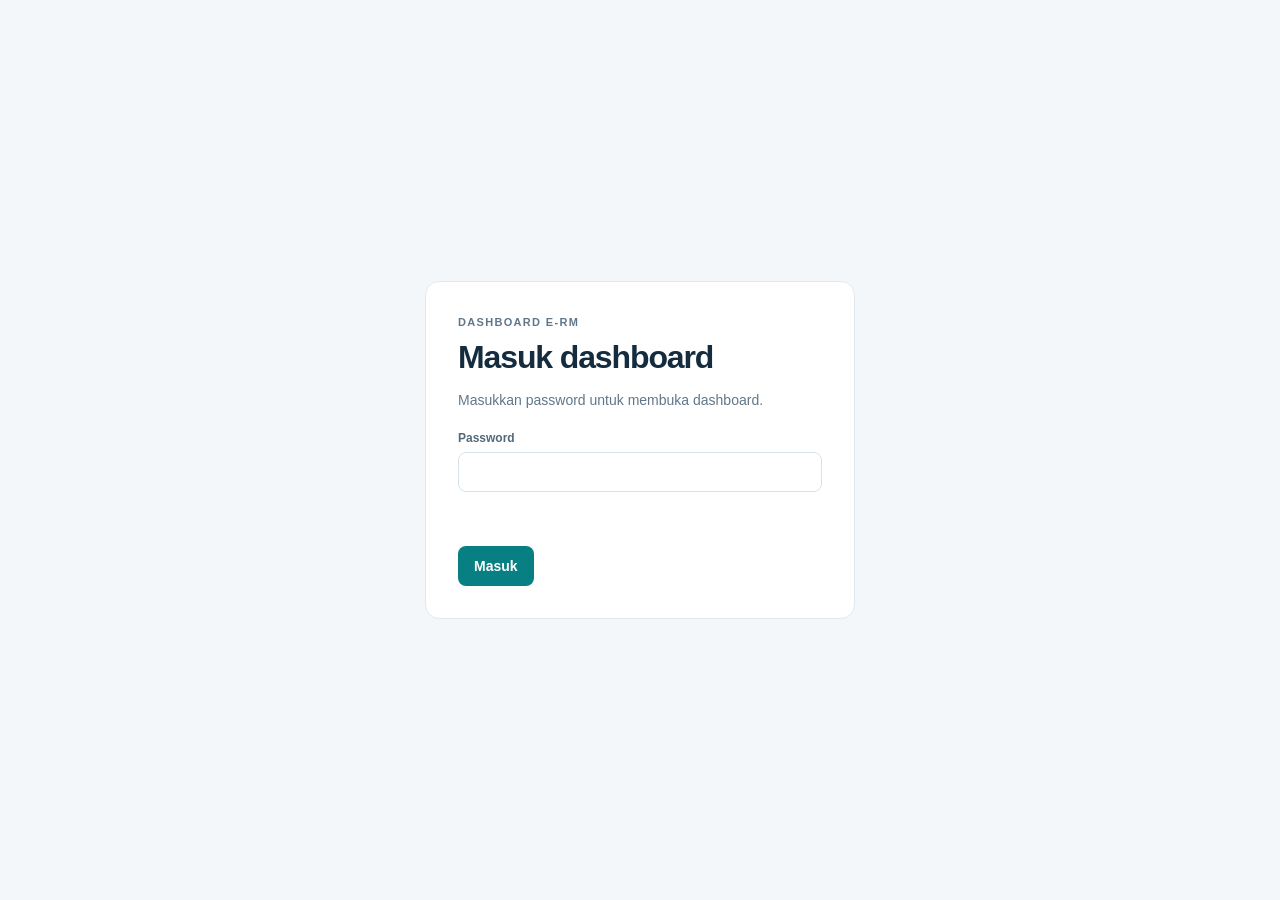
==== dashboard.html @ 3c7657c2 "Show dashboard login progress and support password changes" ====
<!doctype html>
<html lang="id">
<head>
  <meta charset="utf-8">
  <meta name="viewport" content="width=device-width, initial-scale=1">
  <title>Dashboard Resume Medis</title>
  <link rel="stylesheet" href="dashboard.css?v=20261118-rank2">
</head>
<body>
  <section id="login-screen" class="login-screen" aria-labelledby="login-title">
    <form id="login-form" class="login-card">
      <p class="eyebrow">DASHBOARD E-RM</p><h1 id="login-title">Masuk dashboard</h1>
      <p>Masukkan password untuk membuka dashboard.</p>
      <div class="settings-fields"><label id="login-email-label" hidden>Email akun pengelola<input id="login-email" name="username" type="email" autocomplete="username"></label><label>Password<input id="login-password" name="password" type="password" autocomplete="current-password" required></label></div>
      <p id="login-error" class="error" role="alert"></p><button class="button primary" type="submit">Masuk</button>

    </form>
  </section>
  <div class="shell" id="dashboard-shell" hidden>
    <header class="topbar">
      <div class="header-title"><button id="sidebar-toggle" class="sidebar-toggle" type="button" aria-label="Perluas navigasi" aria-expanded="false" aria-controls="sidebar">☰</button><span>Perkembangan Resume Medis</span></div>
      <div class="top-actions"><button id="logout" class="button secondary" type="button">Keluar</button><button class="button secondary" id="open-settings" type="button">Pengaturan</button></div>
    </header>
    <div class="app-layout">
      <aside id="sidebar" class="sidebar collapsed" aria-label="Navigasi dashboard">
        <nav class="sidebar-nav" aria-label="Halaman dashboard">
          <button id="nav-doctors" class="nav-item active" type="button" aria-current="page" title="Kinerja per DPJP"><span class="nav-icon" aria-hidden="true">🩺</span><span class="nav-label">Kinerja per DPJP</span></button>
          <button id="nav-patients" class="nav-item" type="button" title="Rincian Pasien"><span class="nav-icon" aria-hidden="true">🚑</span><span class="nav-label">Rincian Pasien</span></button>
        </nav>
      </aside>
      <main id="dashboard-main">
        <div class="dashboard-controls controls">
          <label>Bulan pulang <input id="month" type="month"></label>
          <label id="source-label" hidden>Sumber data <select id="source"><option value="shared">Data bersama</option><option value="local">Perangkat ini (pengelola)</option></select></label>
          <button class="button secondary" id="refresh" type="button">Muat ulang</button><button class="button primary" id="publish" type="button">Kirim ke Supabase</button>
        </div>
        <div class="notice"><span class="notice-dot" aria-hidden="true"></span><span id="source-caption">Data tersimpan di perangkat ini.</span></div>
        <p id="published-link" class="message" hidden>Tautan bulan ini: <a id="published-url" target="_blank" rel="noopener noreferrer"></a></p><p id="message" class="message" role="status" aria-live="polite"></p>
        <section id="doctors-view" aria-labelledby="doctors-heading">
          <section class="panel doctors-panel">
            <div class="section-heading"><div><p class="eyebrow">KINERJA DOKTER</p><h1 id="doctors-heading">Penyelesaian per DPJP</h1><p>Diurutkan berdasarkan persentase resume yang belum selesai, lalu jumlah berkas yang perlu dilengkapi.</p></div><span class="count-pill" id="doctor-count">0 dokter</span></div>
            <div class="table-wrap"><table class="doctor-table"><thead><tr><th>Dokter DPJP</th><th>Resume medis</th><th>Berkas lengkap</th><th>Perlu dilengkapi</th></tr></thead><tbody id="doctors"></tbody></table></div>
            <p class="empty" id="doctors-empty" hidden>Belum ada data dokter untuk periode ini.</p>
          </section>
          <section class="metrics" aria-label="Ringkasan bulan">
            <article class="metric"><span class="metric-label">Total pasien</span><strong id="total">0</strong><span class="metric-note">Pasien dalam periode</span></article>
            <article class="metric"><span class="metric-label">Resume selesai</span><strong id="done">0 <small>/ 0</small></strong><span class="metric-note" id="done-percent">0% dari seluruh pasien</span></article>
            <article class="metric"><span class="metric-label">Berkas lengkap</span><strong id="complete">0 <small>/ 0</small></strong><span class="metric-note">Dari pasien dengan resume selesai</span></article>
            <article class="metric"><span class="metric-label">Perlu dilengkapi</span><strong id="incomplete">0</strong><span class="metric-note">Resume selesai, berkas belum lengkap</span></article>
          </section>
        </section>
        <section id="patients-view" class="panel patients-panel" aria-labelledby="patients-heading" hidden>
          <div class="section-heading"><div><p class="eyebrow">RINCIAN PASIEN</p><h1 id="patients-heading">Daftar pasien</h1><p>Pilih judul kolom untuk mengurutkan data.</p></div><div class="patient-controls"><label class="search-label"><span class="sr-only">Cari pasien atau DPJP</span><input id="search" type="search" placeholder="Cari nama, SEP, RM, atau DPJP"></label><button id="undated" class="button secondary" type="button">Tanggal belum tersedia <span id="undated-count">0</span></button></div></div>
          <div class="filter-bar" aria-label="Filter pasien">
            <details class="filter-menu" id="doctor-filter"><summary>Dokter DPJP <span id="doctor-filter-count">Semua</span></summary><div class="filter-popover"><div class="filter-list" id="doctor-filter-list"></div><button class="filter-clear" type="button" data-clear-filter="doctor">Tampilkan semua</button></div></details>
            <details class="filter-menu" id="room-filter"><summary>Ruangan <span id="room-filter-count">Semua</span></summary><div class="filter-popover"><div class="filter-list" id="room-filter-list"></div><button class="filter-clear" type="button" data-clear-filter="room">Tampilkan semua</button></div></details>
            <span id="patient-result-count" class="filter-result" aria-live="polite"></span>
          </div>
          <div class="table-wrap"><table class="patient-table"><thead><tr><th data-sort-header="tglMasuk"><button class="sort-button" type="button" data-sort="tglMasuk">Masuk <span aria-hidden="true"></span></button></th><th data-sort-header="tglPulang"><button class="sort-button" type="button" data-sort="tglPulang">Pulang <span aria-hidden="true"></span></button></th><th>Nomor SEP</th><th>Nama</th><th>Nomor RM</th><th data-sort-header="ruangan"><button class="sort-button" type="button" data-sort="ruangan">Ruangan <span aria-hidden="true"></span></button></th><th data-sort-header="dpjp"><button class="sort-button" type="button" data-sort="dpjp">DPJP <span aria-hidden="true"></span></button></th><th data-sort-header="status"><button class="sort-button" type="button" data-sort="status">Resume medis <span aria-hidden="true"></span></button></th><th data-sort-header="completeness"><button class="sort-button" type="button" data-sort="completeness">Kelengkapan berkas <span aria-hidden="true"></span></button></th></tr></thead><tbody id="patients"></tbody></table></div>
          <p class="empty" id="patients-empty" hidden>Belum ada pasien pada tampilan ini.</p>
        </section>
      </main>
    </div>
  </div>

  <dialog id="details-dialog" aria-labelledby="details-title"><div class="dialog-head"><div><p class="eyebrow">RINCIAN BERKAS</p><h2 id="details-title">Catatan</h2></div><button class="icon-button close-dialog" type="button" aria-label="Tutup">×</button></div><div id="details-body" class="details-body"></div><div class="dialog-footer"><button class="button secondary close-dialog" type="button">Tutup</button></div></dialog>
  <dialog id="settings-dialog" aria-labelledby="settings-title"><form id="settings-form"><div class="dialog-head"><div><p class="eyebrow">KONFIGURASI</p><h2 id="settings-title">Pengaturan Supabase</h2></div><button class="icon-button close-dialog" type="button" aria-label="Tutup">×</button></div><p class="settings-intro">Gunakan konfigurasi yang sama dengan pengguna lain untuk melihat data bersama.</p><div class="settings-fields"><label>Supabase URL<input id="settings-url" type="url" placeholder="https://project.supabase.co" autocomplete="url"></label><label>Anon Key<input id="settings-key" type="password" autocomplete="off"></label><label>Email akun pengelola Supabase<input id="settings-admin-email" type="email" autocomplete="off"></label><label>Identitas pengguna<input id="settings-user" type="text" autocomplete="name"></label><label>Password catatan lama <span>(opsional)</span><input id="settings-password" type="password" autocomplete="off"></label></div><p class="settings-warning">Anon Key tidak mengenali pengguna secara pribadi. Siapa pun yang memiliki key dan akses ke proyek dapat membaca data sesuai kebijakan Supabase.</p><p id="settings-error" class="error" role="alert"></p><div class="dialog-footer"><button class="button secondary close-dialog" type="button">Batal</button><button class="button primary" type="submit">Simpan pengaturan</button></div></form></dialog>

  <dialog id="publish-dialog"><form id="publish-form"><h2>Terbitkan dashboard</h2><p>Masukkan password dashboard saat ini. Untuk dashboard baru, masukkan password yang akan digunakan. Untuk mengganti password, isi juga password baru dan konfirmasinya.</p><div class="settings-fields"><label>Password saat ini atau untuk dashboard baru<input id="publish-password" type="password" required autocomplete="off"></label><label>Password baru (opsional, minimal 8 karakter)<input id="publish-new-password" type="password" autocomplete="new-password"></label><label>Konfirmasi password baru<input id="publish-confirm-password" type="password" autocomplete="new-password"></label></div><p id="publish-error" class="error" role="alert"></p><div class="dialog-footer"><button type="button" class="button secondary close-dialog">Batal</button><button type="submit" class="button primary">Enkripsi dan kirim</button></div></form></dialog>
  <script src="dashboard-config.js"></script><script src="dashboard-auth.js"></script><script src="dashboard-snapshot.js?v=20261118-password8"></script><script src="dashboard-core.js?v=20261118-rank2"></script><script src="dashboard.js?v=20261118-password8"></script>
</body>
</html>
---- dashboard.css ----
:root{font-family:Inter,Segoe UI,Arial,sans-serif;color:#172a3d;background:#f4f7fa;font-size:14px}*{box-sizing:border-box}body{margin:0}button,input,select{font:inherit}button{cursor:pointer}:focus-visible{outline:3px solid #49a8e7;outline-offset:2px}.shell{max-width:1800px;margin:auto}.topbar{height:68px;background:#fff;border-bottom:1px solid #e1e9ef;display:flex;align-items:center;justify-content:space-between;padding:0 4.5%}.brand{display:flex;align-items:center;gap:10px;font-size:16px;color:#234158}.brand-mark{display:grid;place-items:center;width:32px;height:32px;background:#087f83;color:white;border-radius:9px;font-size:24px;font-weight:600;line-height:1}.top-actions{display:flex;gap:20px;align-items:center}.privacy-label{color:#64798b;font-size:12px}main{padding:38px 4.5% 70px}.page-heading{display:flex;justify-content:space-between;align-items:end;gap:24px;margin-bottom:20px}.eyebrow{font-size:11px;letter-spacing:.12em;font-weight:800;color:#078388;margin:0 0 8px}h1,h2{letter-spacing:-.035em;margin:0;color:#152c3e}h1{font-size:32px}h2{font-size:20px}.intro,.section-heading p:not(.eyebrow){color:#617789;margin:8px 0 0;line-height:1.5}.controls,.patient-controls{display:flex;align-items:end;gap:10px;flex-wrap:wrap}.controls label,.settings-fields label{display:grid;gap:7px;color:#52697b;font-size:12px;font-weight:700}.controls input,.controls select,.search-label input,.settings-fields input,.date-edit input{height:40px;border:1px solid #d6e2e9;border-radius:8px;background:#fff;color:#203a4c;padding:0 10px;min-width:140px}.button{min-height:40px;border-radius:8px;padding:0 15px;font-weight:700;border:1px solid transparent;transition:background-color .15s,border-color .15s}.button.primary{background:#087f83;color:white}.button.primary:hover{background:#05666a}.button.secondary{background:#fff;color:#36566c;border-color:#d6e2e9}.button.secondary:hover{background:#f1f7f8;border-color:#a9c9ce}.button:disabled{opacity:.55;cursor:wait}.notice{display:flex;align-items:center;gap:9px;color:#35636b;background:#e6f5f3;border:1px solid #cce9e5;border-radius:9px;padding:12px 15px;line-height:1.4}.notice-dot{width:8px;height:8px;border-radius:50%;background:#0c9c86;flex:none}.message{min-height:18px;color:#315869;margin:8px 2px 12px}.message.error,.error{color:#b22c31}.metrics{display:grid;grid-template-columns:repeat(4,minmax(0,1fr));gap:14px;margin-bottom:18px}.metric,.panel{background:#fff;border:1px solid #e1e9ef;border-radius:13px;box-shadow:0 3px 12px rgba(30,62,80,.035)}.metric{padding:20px;display:flex;flex-direction:column;gap:10px;min-height:137px}.metric-label{color:#5f7484;font-weight:700;font-size:12px}.metric strong{font-size:28px;letter-spacing:-.04em;color:#17364a}.metric strong small{font-size:16px;color:#9aaab5;font-weight:600}.metric-note{color:#758997;font-size:12px}.panel{margin-bottom:18px;overflow:hidden}.section-heading{display:flex;justify-content:space-between;align-items:center;gap:16px;padding:23px 22px 19px}.section-heading p:not(.eyebrow){font-size:13px}.count-pill{color:#526d7d;background:#f0f5f7;border-radius:30px;padding:7px 11px;font-size:12px;font-weight:700;white-space:nowrap}.table-wrap{overflow-x:auto}table{border-collapse:collapse;width:100%;text-align:left}th{background:#f8fafb;color:#78909e;text-transform:uppercase;letter-spacing:.065em;font-size:10px;font-weight:800;white-space:nowrap}th,td{padding:14px 22px;border-top:1px solid #edf2f4;vertical-align:middle}td{color:#334f60;line-height:1.45}tbody tr:hover{background:#fbfdfd}.doctor-table th:first-child{width:30%}.progress-cell{min-width:220px}.progress-heading{display:flex;justify-content:space-between;gap:20px;font-size:13px}.progress-heading strong{color:#193b4b}.progress-heading span{color:#087f83;font-weight:800}.progress{height:6px;background:#e8f0f1;border-radius:8px;margin-top:9px;overflow:hidden}.progress span{display:block;height:100%;background:#13a39a;border-radius:8px}.link-button{border:0;padding:2px 0;background:none;color:#aa5818;font-weight:700;text-decoration:underline;text-underline-offset:3px;text-align:left}.link-button:hover{color:#73360c}.search-label input{min-width:230px}.patient-table{min-width:1250px}.patient-table td{font-size:12px}.patient-table td:nth-child(3),.patient-table td:nth-child(5){font-variant-numeric:tabular-nums}.status{display:inline-block;border-radius:20px;padding:5px 9px;white-space:nowrap;font-weight:700;font-size:11px}.status.done{background:#e2f5ee;color:#197150}.status.missing{background:#fff0eb;color:#b64e2d}.status.pending{background:#f0f3f5;color:#617685}.status.complete{background:#edf5f4;color:#417568}.empty{text-align:center;color:#7b8c98;padding:26px;margin:0;border-top:1px solid #edf2f4}.sr-only{position:absolute;width:1px;height:1px;padding:0;margin:-1px;overflow:hidden;clip:rect(0,0,0,0);white-space:nowrap;border:0}dialog{border:0;border-radius:14px;padding:24px;width:min(560px,calc(100% - 32px));max-height:85vh;box-shadow:0 20px 60px rgba(10,33,46,.25);color:#203a4b}dialog::backdrop{background:rgba(13,32,43,.52)}.dialog-head{display:flex;justify-content:space-between;gap:12px}.icon-button{width:36px;height:36px;border:0;background:#f1f5f7;border-radius:8px;font-size:24px;color:#526c7e}.details-body{margin-top:20px;max-height:52vh;overflow:auto}.detail-item{padding:14px 0;border-top:1px solid #e9eff2}.detail-item:first-child{border-top:0}.detail-item strong{display:block;color:#203e50}.detail-item p{margin:6px 0;white-space:pre-wrap;overflow-wrap:anywhere}.detail-item small{color:#6e8390}.dialog-footer{display:flex;justify-content:flex-end;gap:10px;margin-top:22px}.settings-intro{color:#617789;line-height:1.5}.settings-fields{display:grid;gap:14px;margin:20px 0}.settings-fields label span{font-weight:400}.settings-fields input{width:100%}.settings-warning{color:#8b5920;background:#fff7e7;border-radius:8px;padding:12px;line-height:1.5;font-size:12px}.error{min-height:16px}.date-edit{display:flex;align-items:center;gap:6px}.date-edit input{min-width:130px}.date-edit button{min-height:36px;padding:0 10px}@media(max-width:1050px){.page-heading{align-items:start;flex-direction:column}.metrics{grid-template-columns:repeat(2,minmax(0,1fr))}}@media(max-width:650px){main{padding:26px 16px}.topbar{padding:0 16px}.privacy-label{display:none}.metrics{gap:10px}.metric{padding:15px}.metric strong{font-size:24px}.section-heading{align-items:start;flex-direction:column}.controls{width:100%}.controls label{flex:1}.controls label input,.controls label select{width:100%}.patient-controls,.search-label,.search-label input{width:100%}h1{font-size:27px}}@media(prefers-reduced-motion:reduce){*{transition:none!important}}
.status-select{min-height:36px;padding:4px 8px;border:1px solid #d6e2e9;border-radius:7px;background:#fff;color:#203a4c;font-weight:600;font-size:12px;cursor:pointer}.status-select:disabled{opacity:.6;cursor:wait}

[hidden]{display:none!important}.login-screen{min-height:100vh;display:grid;place-items:center;padding:20px}.login-card{width:min(430px,100%);padding:32px;background:white;border:1px solid #e1e9ef;border-radius:14px}.login-card p{color:#617789;line-height:1.5}.login-card .button{margin:4px 8px 0 0}
/* Navigasi dan tata letak dashboard */
.shell{max-width:none;min-height:100vh}.topbar{height:68px;padding:0 28px;position:relative;z-index:3}.header-title{display:flex;align-items:center;gap:16px;color:#17364a;font-weight:750;font-size:18px}.sidebar-toggle{width:40px;height:40px;border:1px solid #dce7eb;border-radius:9px;background:#fff;color:#426473;font-size:19px;line-height:1}.sidebar-toggle:hover{background:#f2f8f7}.app-layout{display:flex;min-height:calc(100vh - 68px)}.sidebar{width:220px;flex:0 0 220px;background:#fff;border-right:1px solid #e1e9ef;padding:22px 12px;transition:width .16s,flex-basis .16s}.sidebar.collapsed{width:66px;flex-basis:66px}.sidebar-nav{display:grid;gap:6px}.nav-item{width:100%;min-height:44px;display:flex;align-items:center;gap:12px;border:0;border-radius:9px;padding:10px 12px;background:transparent;color:#526c7c;text-align:left;font-weight:700;white-space:nowrap}.nav-item:hover{background:#f2f8f8}.nav-item.active{background:#e3f4f1;color:#087f83}.nav-icon{font-size:19px;line-height:1;width:18px;text-align:center;flex:none}.sidebar.collapsed .nav-label{display:none}.sidebar.collapsed .nav-item{justify-content:center;padding:10px}.app-layout main{min-width:0;flex:1;padding:28px 32px 60px}.dashboard-controls{justify-content:flex-end;margin-bottom:16px}.notice{margin-bottom:2px}.message:empty{display:none}.message{margin:10px 2px}.doctors-panel{margin-top:20px}.section-heading h1{font-size:23px;line-height:1.25}.metrics{margin-top:20px}.patients-panel{margin-top:20px;overflow:visible}.patients-panel .table-wrap{border-radius:0 0 12px 12px}.filter-bar{display:flex;align-items:center;flex-wrap:wrap;gap:10px;padding:0 22px 18px}.filter-menu{position:relative}.filter-menu summary{list-style:none;min-height:40px;display:flex;align-items:center;gap:10px;padding:0 12px;border:1px solid #d6e2e9;border-radius:8px;color:#36566c;background:#fff;font-weight:700;cursor:pointer}.filter-menu summary::-webkit-details-marker{display:none}.filter-menu summary::after{content:'▾';color:#72909c}.filter-menu summary span{font-size:11px;color:#087f83;background:#e6f5f3;padding:3px 7px;border-radius:12px}.filter-popover{position:absolute;top:calc(100% + 6px);left:0;z-index:4;width:max-content;min-width:230px;max-width:min(360px,85vw);background:#fff;border:1px solid #dce7eb;border-radius:10px;box-shadow:0 8px 24px #1d3b4a25;padding:8px}.filter-list{max-height:250px;overflow-y:auto;color:#617789}.filter-list label{display:flex;align-items:flex-start;gap:9px;padding:9px;border-radius:6px;color:#334f60;cursor:pointer}.filter-list label:hover{background:#f2f8f7}.filter-list input{margin-top:3px;accent-color:#087f83}.filter-clear{margin-top:5px;border:0;background:transparent;color:#087f83;font-weight:700;padding:8px;cursor:pointer}.filter-result{color:#758997;font-size:12px;margin-left:auto}.sort-button{padding:3px 0;border:0;background:transparent;color:inherit;font:inherit;text-transform:inherit;letter-spacing:inherit;text-align:left;white-space:nowrap}.sort-button:hover,.sort-button:focus-visible{color:#087f83}.sort-button span{font-size:13px;color:#087f83;margin-left:3px}.patient-table th[aria-sort]{color:#087f83}
@media(max-width:800px){.sidebar{width:185px;flex-basis:185px}.app-layout main{padding:24px 20px 50px}.topbar{padding:0 16px}.header-title{font-size:16px}.top-actions{gap:8px}}
@media(max-width:600px){.sidebar{width:58px;flex-basis:58px;padding:16px 8px}.sidebar .nav-label{display:none}.sidebar .nav-item{justify-content:center;padding:10px}.sidebar.collapsed{width:0;flex-basis:0;padding:16px 0;overflow:hidden}.app-layout main{padding:20px 12px 40px}.header-title{gap:8px;font-size:15px}.sidebar-toggle{width:36px;height:36px}.topbar{padding:0 10px}.dashboard-controls{justify-content:flex-start}.dashboard-controls label{flex:1}.filter-result{width:100%;margin-left:0}.filter-bar{padding-left:15px;padding-right:15px}.section-heading{padding:18px 15px}.filter-popover{max-width:calc(100vw - 85px)}}
@media(max-width:600px){.sidebar{width:165px;flex-basis:165px;padding:16px 8px}.sidebar .nav-label{display:inline}.sidebar .nav-item{justify-content:flex-start;padding:10px}.sidebar.collapsed{width:58px;flex-basis:58px;padding:16px 8px;overflow:visible}.sidebar.collapsed .nav-label{display:none}.sidebar.collapsed .nav-item{justify-content:center}.app-layout main{padding:20px 12px 40px}}
@media(max-width:600px){.metrics{grid-template-columns:1fr}.filter-result{line-height:1.4}.header-title span{line-height:1.2}}
.doctor-label{display:flex;align-items:center;gap:10px}.rank-badge{display:grid;place-items:center;flex:none;width:28px;height:28px;border-radius:8px;background:#e5f5ee;color:#15704f;font-size:12px;font-weight:800}.rank-first .rank-badge{background:#ffeded;color:#a5222d}.rank-second .rank-badge{background:#fff4cf;color:#795200}.rank-first .progress span{background:#cf3d4b}.rank-second .progress span{background:#d49b17}.resume-outstanding{margin-top:7px;color:#637a89;font-size:12px;line-height:1.4}
.rank-first .resume-outstanding{color:#a5222d;font-weight:700}.rank-second .resume-outstanding{color:#795200;font-weight:700}
.sidebar-toggle{background:#087f83;color:#fff;border-color:#087f83}.sidebar-toggle:hover{background:#066c70}
@media(max-width:600px){
  .topbar{height:auto;min-height:68px;gap:8px;flex-wrap:wrap;padding:10px 12px}
  .header-title{flex:1;min-width:0}.sidebar-toggle{width:44px;height:44px;flex:none}.top-actions{gap:5px}.top-actions .button{padding:0 8px}
  .app-layout{display:block;min-height:0}
  .sidebar,.sidebar.collapsed{width:100%;padding:8px 12px;border-right:0;border-bottom:1px solid #e1e9ef;overflow:visible}
  .sidebar.collapsed{display:none}
  .sidebar .nav-label{display:inline}.sidebar .nav-item{justify-content:flex-start;padding:10px 12px}
  .doctor-table,.doctor-table tbody{display:block;width:100%}.doctor-table thead{display:none}
  .doctor-table tbody{padding:4px 12px 12px}
  .doctor-table tr{display:grid;grid-template-columns:repeat(2,minmax(0,1fr));gap:12px;margin:0 0 12px;padding:16px;border:1px solid #e1e9ef;border-radius:12px;background:#fff;box-shadow:0 2px 8px #1d3b4a0d}
  .doctor-table td{display:block;min-width:0;padding:0;border:0;overflow-wrap:anywhere}
  .doctor-table td:first-child,.doctor-table .progress-cell{grid-column:1/-1}
  .doctor-table td:first-child{font-weight:700;color:#17364a;font-size:15px}
  .doctor-table .progress-cell{background:#f4f8f9;border-radius:8px;padding:12px}
  .doctor-table td[data-label]::before{content:attr(data-label);display:block;margin-bottom:4px;font-size:12px;font-weight:700;color:#617789}
  .doctor-table .link-button{min-height:36px}
}
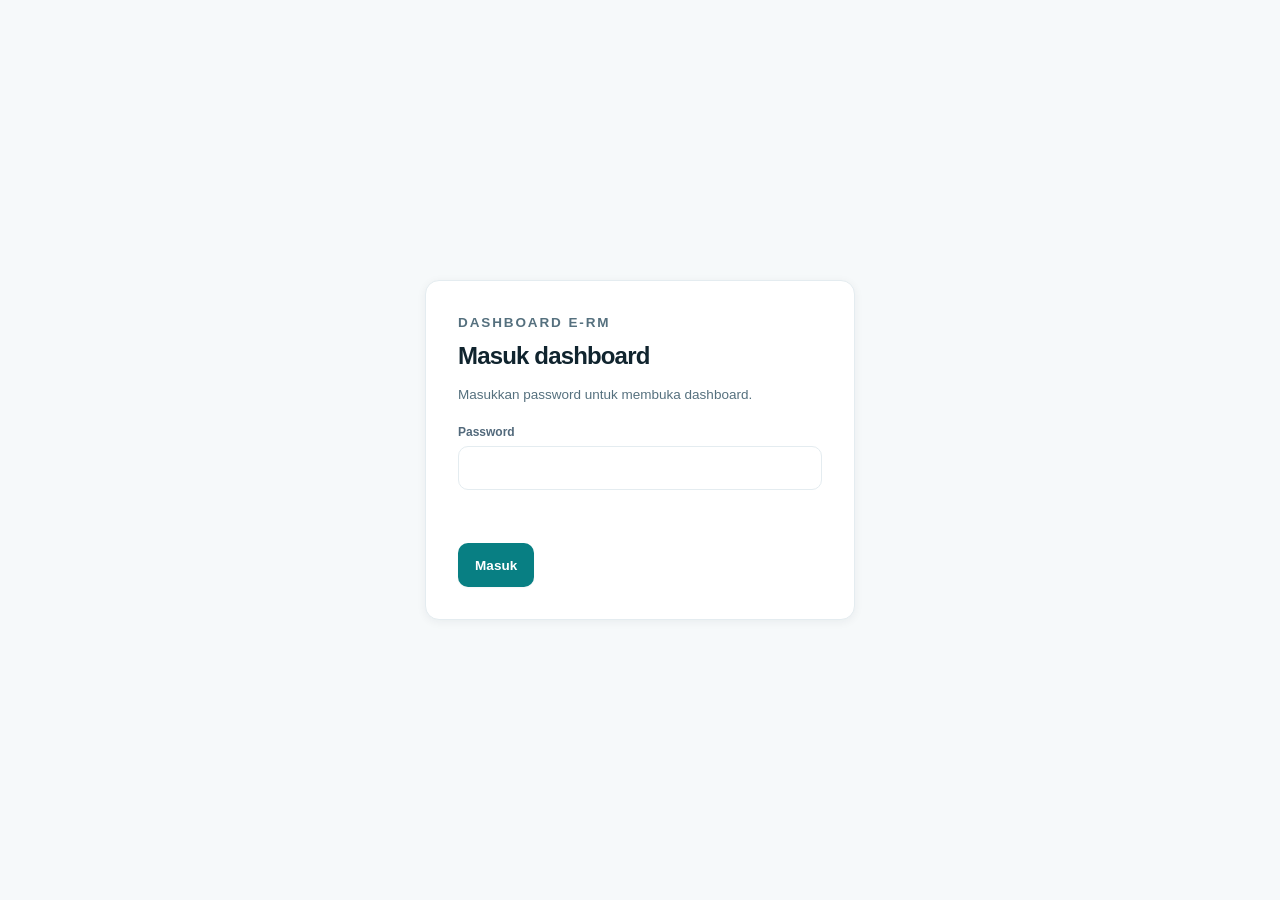
==== commit ab588f78: "Perbaiki UI dashboard: kartu pasien di HP, target sentuh 44 px, ikon SVG Lapisan CSS aditif di akhir" ====
--- a/dashboard.html
+++ b/dashboard.html
@@ -4,7 +4,7 @@
   <meta charset="utf-8">
   <meta name="viewport" content="width=device-width, initial-scale=1">
   <title>Dashboard Resume Medis</title>
-  <link rel="stylesheet" href="dashboard.css?v=20261118-rank2">
+  <link rel="stylesheet" href="dashboard.css?v=2.3.5">
 </head>
 <body>
   <section id="login-screen" class="login-screen" aria-labelledby="login-title">
@@ -19,12 +19,13 @@
   <div class="shell" id="dashboard-shell" hidden>
     <header class="topbar">
       <div class="header-title"><button id="sidebar-toggle" class="sidebar-toggle" type="button" aria-label="Perluas navigasi" aria-expanded="false" aria-controls="sidebar">☰</button><span>Perkembangan Resume Medis</span></div>
-      <div class="top-actions"><button id="logout" class="button secondary" type="button">Keluar</button><button class="button secondary" id="open-settings" type="button">Pengaturan</button></div>
+      <div class="top-actions"><button id="dashboard-sep-toggle" class="button secondary" type="button" aria-pressed="false" title="Tandai nomor SEP yang tercatat di dashboard perangkat pada e-RM" hidden>💡 Tanda SEP: Mati</button><button id="logout" class="button secondary" type="button">Keluar</button><button class="button secondary" id="open-settings" type="button">Pengaturan</button></div>
     </header>
     <div class="app-layout">
       <aside id="sidebar" class="sidebar collapsed" aria-label="Navigasi dashboard">
         <nav class="sidebar-nav" aria-label="Halaman dashboard">
-          <button id="nav-doctors" class="nav-item active" type="button" aria-current="page" title="Kinerja per DPJP"><span class="nav-icon" aria-hidden="true">🩺</span><span class="nav-label">Kinerja per DPJP</span></button>
+          <button id="nav-overview" class="nav-item active" type="button" aria-current="page" title="Dashboard utama"><span class="nav-icon" aria-hidden="true">👨‍⚕️</span><span class="nav-label">Dashboard utama</span></button>
+          <button id="nav-doctors" class="nav-item" type="button" title="Kinerja per DPJP"><span class="nav-icon" aria-hidden="true">🩺</span><span class="nav-label">Kinerja per DPJP</span></button>
           <button id="nav-patients" class="nav-item" type="button" title="Rincian Pasien"><span class="nav-icon" aria-hidden="true">🚑</span><span class="nav-label">Rincian Pasien</span></button>
         </nav>
       </aside>
@@ -32,14 +33,20 @@
         <div class="dashboard-controls controls">
           <label>Bulan pulang <input id="month" type="month"></label>
           <label id="source-label" hidden>Sumber data <select id="source"><option value="shared">Data bersama</option><option value="local">Perangkat ini (pengelola)</option></select></label>
-          <button class="button secondary" id="refresh" type="button">Muat ulang</button><button class="button primary" id="publish" type="button">Kirim ke Supabase</button>
+          <button class="button secondary" id="refresh" type="button">Muat ulang</button><button class="button secondary" id="prepare-unfinished" type="button" hidden>Evaluasi Resume</button><button class="button primary" id="publish" type="button">Kirim ke Supabase</button>
         </div>
         <div class="notice"><span class="notice-dot" aria-hidden="true"></span><span id="source-caption">Data tersimpan di perangkat ini.</span></div>
         <p id="published-link" class="message" hidden>Tautan bulan ini: <a id="published-url" target="_blank" rel="noopener noreferrer"></a></p><p id="message" class="message" role="status" aria-live="polite"></p>
-        <section id="doctors-view" aria-labelledby="doctors-heading">
+        <section id="overview-view" class="panel overview-panel" aria-labelledby="overview-heading">
+          <div class="overview-heading"><h1 id="overview-heading">Dashboard utama</h1><span id="overview-count" class="count-pill">0 dokter</span></div>
+          <p class="overview-note">Belum selesai mencakup resume belum ada dan yang belum diperiksa.</p>
+          <table class="overview-table"><thead><tr><th>No.</th><th>Dokter DPJP</th><th>Resume selesai</th><th>Belum selesai</th></tr></thead><tbody id="overview-doctors"></tbody></table>
+          <p class="empty" id="overview-empty" hidden>Belum ada data dokter untuk periode ini.</p>
+        </section>
+        <section id="doctors-view" aria-labelledby="doctors-heading" hidden>
           <section class="panel doctors-panel">
-            <div class="section-heading"><div><p class="eyebrow">KINERJA DOKTER</p><h1 id="doctors-heading">Penyelesaian per DPJP</h1><p>Diurutkan berdasarkan persentase resume yang belum selesai, lalu jumlah berkas yang perlu dilengkapi.</p></div><span class="count-pill" id="doctor-count">0 dokter</span></div>
-            <div class="table-wrap"><table class="doctor-table"><thead><tr><th>Dokter DPJP</th><th>Resume medis</th><th>Berkas lengkap</th><th>Perlu dilengkapi</th></tr></thead><tbody id="doctors"></tbody></table></div>
+            <div class="section-heading"><div><p class="eyebrow">KINERJA DOKTER</p><h1 id="doctors-heading">Penyelesaian per DPJP</h1><p>Diurutkan berdasarkan persentase resume yang belum selesai, lalu jumlah berkas yang perlu dilengkapi.</p></div><div class="doctor-search-controls"><label class="search-label"><span class="sr-only">Cari nama dokter DPJP</span><input id="doctor-search" type="search" placeholder="Cari nama dokter" autocomplete="off"></label><span class="count-pill" id="doctor-count" aria-live="polite">0 dokter</span></div></div>
+            <div class="table-wrap"><table class="doctor-table"><thead><tr><th>Dokter DPJP</th><th>Resume medis</th><th>Status kelengkapan berkas</th></tr></thead><tbody id="doctors"></tbody></table></div>
             <p class="empty" id="doctors-empty" hidden>Belum ada data dokter untuk periode ini.</p>
           </section>
           <section class="metrics" aria-label="Ringkasan bulan">
@@ -50,14 +57,29 @@
           </section>
         </section>
         <section id="patients-view" class="panel patients-panel" aria-labelledby="patients-heading" hidden>
-          <div class="section-heading"><div><p class="eyebrow">RINCIAN PASIEN</p><h1 id="patients-heading">Daftar pasien</h1><p>Pilih judul kolom untuk mengurutkan data.</p></div><div class="patient-controls"><label class="search-label"><span class="sr-only">Cari pasien atau DPJP</span><input id="search" type="search" placeholder="Cari nama, SEP, RM, atau DPJP"></label><button id="undated" class="button secondary" type="button">Tanggal belum tersedia <span id="undated-count">0</span></button></div></div>
+          <div class="section-heading"><div><p class="eyebrow">RINCIAN PASIEN</p><h1 id="patients-heading" tabindex="-1">Daftar pasien</h1><p>Pilih judul kolom untuk mengurutkan data.</p></div><div class="patient-controls"><label class="search-label"><span class="sr-only">Cari pasien atau DPJP</span><input id="search" type="search" placeholder="Cari nama, SEP, RM, atau DPJP"></label><button id="undated" hidden class="button secondary" type="button">Tanggal belum tersedia <span id="undated-count">0</span></button></div></div>
           <div class="filter-bar" aria-label="Filter pasien">
-            <details class="filter-menu" id="doctor-filter"><summary>Dokter DPJP <span id="doctor-filter-count">Semua</span></summary><div class="filter-popover"><div class="filter-list" id="doctor-filter-list"></div><button class="filter-clear" type="button" data-clear-filter="doctor">Tampilkan semua</button></div></details>
+            <details class="filter-menu" id="doctor-filter"><summary>Dokter DPJP <span id="doctor-filter-count">Semua</span></summary><div class="filter-popover"><label class="doctor-filter-search">Cari DPJP<input id="doctor-filter-search" type="search" autocomplete="off" aria-controls="doctor-filter-list"></label><div class="filter-list" id="doctor-filter-list"></div><p id="doctor-filter-no-match" class="doctor-filter-no-match" role="status" hidden>Tidak ada dokter yang cocok.</p><button class="filter-clear" type="button" data-clear-filter="doctor">Tampilkan semua</button></div></details>
             <details class="filter-menu" id="room-filter"><summary>Ruangan <span id="room-filter-count">Semua</span></summary><div class="filter-popover"><div class="filter-list" id="room-filter-list"></div><button class="filter-clear" type="button" data-clear-filter="room">Tampilkan semua</button></div></details>
+            <label class="unfinished-filter"><input id="only-unfinished" type="checkbox"> Resume belum selesai</label>
+            <form id="date-filter" class="date-range" aria-label="Filter rentang tanggal">
+              <label>Jenis tanggal<select id="date-field"><option value="tglMasuk">Tanggal masuk</option><option value="tglPulang" selected>Tanggal pulang</option></select></label>
+              <label>Dari<input id="date-from" type="date"></label><label>Sampai<input id="date-to" type="date"></label>
+              <button type="submit" class="button primary" aria-label="Terapkan filter tanggal" title="Terapkan filter tanggal"><svg width="16" height="16" viewBox="0 0 24 24" fill="none" stroke="currentColor" stroke-width="2.2" stroke-linecap="round" aria-hidden="true" focusable="false"><circle cx="11" cy="11" r="7"></circle><path d="M20 20l-3.6-3.6"></path></svg></button>
+              <button id="date-clear" type="button" class="button secondary">Hapus tanggal</button>
+            </form>
+            <div class="mobile-sort"><label>Urutkan<select id="mobile-sort"><option value="tglPulang">Tanggal pulang</option><option value="tglMasuk">Tanggal masuk</option><option value="ruangan">Ruangan</option><option value="dpjp">DPJP</option><option value="status">Resume medis</option><option value="completeness">Kelengkapan berkas</option></select></label><button id="mobile-direction" class="button secondary" type="button">Naik ↑</button></div>
+            <span id="date-error" class="error" role="status"></span>
             <span id="patient-result-count" class="filter-result" aria-live="polite"></span>
           </div>
-          <div class="table-wrap"><table class="patient-table"><thead><tr><th data-sort-header="tglMasuk"><button class="sort-button" type="button" data-sort="tglMasuk">Masuk <span aria-hidden="true"></span></button></th><th data-sort-header="tglPulang"><button class="sort-button" type="button" data-sort="tglPulang">Pulang <span aria-hidden="true"></span></button></th><th>Nomor SEP</th><th>Nama</th><th>Nomor RM</th><th data-sort-header="ruangan"><button class="sort-button" type="button" data-sort="ruangan">Ruangan <span aria-hidden="true"></span></button></th><th data-sort-header="dpjp"><button class="sort-button" type="button" data-sort="dpjp">DPJP <span aria-hidden="true"></span></button></th><th data-sort-header="status"><button class="sort-button" type="button" data-sort="status">Resume medis <span aria-hidden="true"></span></button></th><th data-sort-header="completeness"><button class="sort-button" type="button" data-sort="completeness">Kelengkapan berkas <span aria-hidden="true"></span></button></th></tr></thead><tbody id="patients"></tbody></table></div>
+          <div class="table-wrap"><table class="patient-table"><thead><tr><th>No.</th><th data-sort-header="tglMasuk"><button class="sort-button" type="button" data-sort="tglMasuk">Masuk <span aria-hidden="true"></span></button></th><th data-sort-header="tglPulang"><button class="sort-button" type="button" data-sort="tglPulang">Pulang <span aria-hidden="true"></span></button></th><th>Nomor SEP</th><th>Nama</th><th>Nomor RM</th><th data-sort-header="ruangan"><button class="sort-button" type="button" data-sort="ruangan">Ruangan <span aria-hidden="true"></span></button></th><th data-sort-header="dpjp"><button class="sort-button" type="button" data-sort="dpjp">DPJP <span aria-hidden="true"></span></button></th><th data-sort-header="status"><button class="sort-button" type="button" data-sort="status">Resume medis <span aria-hidden="true"></span></button></th><th data-sort-header="completeness"><button class="sort-button" type="button" data-sort="completeness">Kelengkapan berkas <span aria-hidden="true"></span></button></th></tr></thead><tbody id="patients"></tbody></table></div>
           <p class="empty" id="patients-empty" hidden>Belum ada pasien pada tampilan ini.</p>
+          <nav class="patient-pagination controls" aria-label="Halaman daftar pasien">
+            <label>Pasien per halaman<select id="patient-page-size"><option>5</option><option selected>10</option><option>25</option><option>50</option><option>100</option></select></label>
+            <button id="patient-prev" type="button" class="button secondary">Sebelumnya</button>
+            <span id="patient-page-status" role="status"></span>
+            <button id="patient-next" type="button" class="button secondary">Berikutnya</button>
+          </nav>
         </section>
       </main>
     </div>
@@ -67,7 +89,7 @@
   <dialog id="settings-dialog" aria-labelledby="settings-title"><form id="settings-form"><div class="dialog-head"><div><p class="eyebrow">KONFIGURASI</p><h2 id="settings-title">Pengaturan Supabase</h2></div><button class="icon-button close-dialog" type="button" aria-label="Tutup">×</button></div><p class="settings-intro">Gunakan konfigurasi yang sama dengan pengguna lain untuk melihat data bersama.</p><div class="settings-fields"><label>Supabase URL<input id="settings-url" type="url" placeholder="https://project.supabase.co" autocomplete="url"></label><label>Anon Key<input id="settings-key" type="password" autocomplete="off"></label><label>Email akun pengelola Supabase<input id="settings-admin-email" type="email" autocomplete="off"></label><label>Identitas pengguna<input id="settings-user" type="text" autocomplete="name"></label><label>Password catatan lama <span>(opsional)</span><input id="settings-password" type="password" autocomplete="off"></label></div><p class="settings-warning">Anon Key tidak mengenali pengguna secara pribadi. Siapa pun yang memiliki key dan akses ke proyek dapat membaca data sesuai kebijakan Supabase.</p><p id="settings-error" class="error" role="alert"></p><div class="dialog-footer"><button class="button secondary close-dialog" type="button">Batal</button><button class="button primary" type="submit">Simpan pengaturan</button></div></form></dialog>
 
   <dialog id="publish-dialog"><form id="publish-form"><h2>Terbitkan dashboard</h2><p>Masukkan password dashboard saat ini. Untuk dashboard baru, masukkan password yang akan digunakan. Untuk mengganti password, isi juga password baru dan konfirmasinya.</p><div class="settings-fields"><label>Password saat ini atau untuk dashboard baru<input id="publish-password" type="password" required autocomplete="off"></label><label>Password baru (opsional, minimal 8 karakter)<input id="publish-new-password" type="password" autocomplete="new-password"></label><label>Konfirmasi password baru<input id="publish-confirm-password" type="password" autocomplete="new-password"></label></div><p id="publish-error" class="error" role="alert"></p><div class="dialog-footer"><button type="button" class="button secondary close-dialog">Batal</button><button type="submit" class="button primary">Enkripsi dan kirim</button></div></form></dialog>
-  <script src="dashboard-config.js"></script><script src="dashboard-auth.js"></script><script src="dashboard-snapshot.js?v=20261118-password8"></script><script src="dashboard-core.js?v=20261118-rank2"></script><script src="dashboard.js?v=20261118-password8"></script>
+  <dialog id="prepare-dialog" aria-labelledby="prepare-title"><form id="prepare-form"><h2 id="prepare-title">Evaluasi Resume</h2><p id="prepare-summary"></p><fieldset class="prepare-options"><legend>Pilih satu atau lebih</legend><label><input type="checkbox" name="evaluation" value="belum"> Sudah diperiksa, tapi belum ada resume</label><label><input type="checkbox" name="evaluation" value="pending"> Belum diperiksa</label><label><input type="checkbox" name="evaluation" value="dpjp"> DPJP kosong</label></fieldset><div class="settings-fields"><label>Email admin Supabase<input id="prepare-email" type="email" autocomplete="username" required></label><label>Password admin Supabase<input id="prepare-password" type="password" autocomplete="current-password" required></label></div><p id="prepare-error" class="error" role="alert"></p><div class="dialog-footer"><button type="button" class="button secondary close-dialog">Batal</button><button type="submit" class="button primary">Verifikasi dan siapkan</button></div></form></dialog>
+  <script src="dashboard-config.js"></script><script src="dashboard-auth.js"></script><script src="dashboard-snapshot.js?v=20261118-session1"></script><script src="dashboard-core.js?v=2.3.4"></script><script src="dashboard.js?v=2.3.5"></script>
 </body>
 </html>
-
--- a/dashboard.css
+++ b/dashboard.css
@@ -3,13 +3,13 @@
 
 [hidden]{display:none!important}.login-screen{min-height:100vh;display:grid;place-items:center;padding:20px}.login-card{width:min(430px,100%);padding:32px;background:white;border:1px solid #e1e9ef;border-radius:14px}.login-card p{color:#617789;line-height:1.5}.login-card .button{margin:4px 8px 0 0}
 /* Navigasi dan tata letak dashboard */
-.shell{max-width:none;min-height:100vh}.topbar{height:68px;padding:0 28px;position:relative;z-index:3}.header-title{display:flex;align-items:center;gap:16px;color:#17364a;font-weight:750;font-size:18px}.sidebar-toggle{width:40px;height:40px;border:1px solid #dce7eb;border-radius:9px;background:#fff;color:#426473;font-size:19px;line-height:1}.sidebar-toggle:hover{background:#f2f8f7}.app-layout{display:flex;min-height:calc(100vh - 68px)}.sidebar{width:220px;flex:0 0 220px;background:#fff;border-right:1px solid #e1e9ef;padding:22px 12px;transition:width .16s,flex-basis .16s}.sidebar.collapsed{width:66px;flex-basis:66px}.sidebar-nav{display:grid;gap:6px}.nav-item{width:100%;min-height:44px;display:flex;align-items:center;gap:12px;border:0;border-radius:9px;padding:10px 12px;background:transparent;color:#526c7c;text-align:left;font-weight:700;white-space:nowrap}.nav-item:hover{background:#f2f8f8}.nav-item.active{background:#e3f4f1;color:#087f83}.nav-icon{font-size:19px;line-height:1;width:18px;text-align:center;flex:none}.sidebar.collapsed .nav-label{display:none}.sidebar.collapsed .nav-item{justify-content:center;padding:10px}.app-layout main{min-width:0;flex:1;padding:28px 32px 60px}.dashboard-controls{justify-content:flex-end;margin-bottom:16px}.notice{margin-bottom:2px}.message:empty{display:none}.message{margin:10px 2px}.doctors-panel{margin-top:20px}.section-heading h1{font-size:23px;line-height:1.25}.metrics{margin-top:20px}.patients-panel{margin-top:20px;overflow:visible}.patients-panel .table-wrap{border-radius:0 0 12px 12px}.filter-bar{display:flex;align-items:center;flex-wrap:wrap;gap:10px;padding:0 22px 18px}.filter-menu{position:relative}.filter-menu summary{list-style:none;min-height:40px;display:flex;align-items:center;gap:10px;padding:0 12px;border:1px solid #d6e2e9;border-radius:8px;color:#36566c;background:#fff;font-weight:700;cursor:pointer}.filter-menu summary::-webkit-details-marker{display:none}.filter-menu summary::after{content:'▾';color:#72909c}.filter-menu summary span{font-size:11px;color:#087f83;background:#e6f5f3;padding:3px 7px;border-radius:12px}.filter-popover{position:absolute;top:calc(100% + 6px);left:0;z-index:4;width:max-content;min-width:230px;max-width:min(360px,85vw);background:#fff;border:1px solid #dce7eb;border-radius:10px;box-shadow:0 8px 24px #1d3b4a25;padding:8px}.filter-list{max-height:250px;overflow-y:auto;color:#617789}.filter-list label{display:flex;align-items:flex-start;gap:9px;padding:9px;border-radius:6px;color:#334f60;cursor:pointer}.filter-list label:hover{background:#f2f8f7}.filter-list input{margin-top:3px;accent-color:#087f83}.filter-clear{margin-top:5px;border:0;background:transparent;color:#087f83;font-weight:700;padding:8px;cursor:pointer}.filter-result{color:#758997;font-size:12px;margin-left:auto}.sort-button{padding:3px 0;border:0;background:transparent;color:inherit;font:inherit;text-transform:inherit;letter-spacing:inherit;text-align:left;white-space:nowrap}.sort-button:hover,.sort-button:focus-visible{color:#087f83}.sort-button span{font-size:13px;color:#087f83;margin-left:3px}.patient-table th[aria-sort]{color:#087f83}
+.shell{max-width:none;min-height:100vh}.topbar{height:68px;padding:0 28px;position:relative;z-index:3}.header-title{display:flex;align-items:center;gap:16px;color:#17364a;font-weight:750;font-size:18px}.sidebar-toggle{width:40px;height:40px;border:1px solid #dce7eb;border-radius:9px;background:#fff;color:#426473;font-size:19px;line-height:1}.sidebar-toggle:hover{background:#f2f8f7}.app-layout{display:flex;min-height:calc(100vh - 68px)}.sidebar{width:220px;flex:0 0 220px;background:#fff;border-right:1px solid #e1e9ef;padding:22px 12px;transition:width .16s,flex-basis .16s}.sidebar.collapsed{width:66px;flex-basis:66px}.sidebar-nav{display:grid;gap:6px}.nav-item{width:100%;min-height:44px;display:flex;align-items:center;gap:12px;border:0;border-radius:9px;padding:10px 12px;background:transparent;color:#526c7c;text-align:left;font-weight:700;white-space:nowrap}.nav-item:hover{background:#f2f8f8}.nav-item.active{background:#e3f4f1;color:#087f83}.nav-icon{font-size:19px;line-height:1;width:18px;text-align:center;flex:none}.sidebar.collapsed .nav-label{display:none}.sidebar.collapsed .nav-item{justify-content:center;padding:10px}.app-layout main{min-width:0;flex:1;padding:28px 32px 60px}.dashboard-controls{justify-content:flex-end;margin-bottom:16px}.notice{margin-bottom:2px}.message:empty{display:none}.message{margin:10px 2px}.doctors-panel{margin-top:20px}.section-heading h1{font-size:23px;line-height:1.25}.metrics{margin-top:20px}.patients-panel{margin-top:20px;overflow:visible}.patients-panel .table-wrap{border-radius:0 0 12px 12px}.filter-bar{display:flex;align-items:end;flex-wrap:wrap;gap:10px;padding:0 22px 18px}.filter-menu{position:relative}.filter-menu summary{list-style:none;min-height:40px;display:flex;align-items:center;gap:10px;padding:0 12px;border:1px solid #d6e2e9;border-radius:8px;color:#36566c;background:#fff;font-weight:700;cursor:pointer}.filter-menu summary::-webkit-details-marker{display:none}.filter-menu summary::after{content:'▾';color:#72909c}.filter-menu summary span{font-size:11px;color:#087f83;background:#e6f5f3;padding:3px 7px;border-radius:12px}.filter-popover{position:absolute;top:calc(100% + 6px);left:0;z-index:4;width:max-content;min-width:230px;max-width:min(360px,85vw);background:#fff;border:1px solid #dce7eb;border-radius:10px;box-shadow:0 8px 24px #1d3b4a25;padding:8px}.filter-list{max-height:250px;overflow-y:auto;color:#617789}.filter-list label{display:flex;align-items:flex-start;gap:9px;padding:9px;border-radius:6px;color:#334f60;cursor:pointer}.filter-list label:hover{background:#f2f8f7}.filter-list input{margin-top:3px;accent-color:#087f83}.filter-clear{margin-top:5px;border:0;background:transparent;color:#087f83;font-weight:700;padding:8px;cursor:pointer}.filter-result{color:#758997;font-size:12px;margin-left:auto}.sort-button{padding:3px 0;border:0;background:transparent;color:inherit;font:inherit;text-transform:inherit;letter-spacing:inherit;text-align:left;white-space:nowrap}.sort-button:hover,.sort-button:focus-visible{color:#087f83}.sort-button span{font-size:13px;color:#087f83;margin-left:3px}.patient-table th[aria-sort]{color:#087f83}
 @media(max-width:800px){.sidebar{width:185px;flex-basis:185px}.app-layout main{padding:24px 20px 50px}.topbar{padding:0 16px}.header-title{font-size:16px}.top-actions{gap:8px}}
 @media(max-width:600px){.sidebar{width:58px;flex-basis:58px;padding:16px 8px}.sidebar .nav-label{display:none}.sidebar .nav-item{justify-content:center;padding:10px}.sidebar.collapsed{width:0;flex-basis:0;padding:16px 0;overflow:hidden}.app-layout main{padding:20px 12px 40px}.header-title{gap:8px;font-size:15px}.sidebar-toggle{width:36px;height:36px}.topbar{padding:0 10px}.dashboard-controls{justify-content:flex-start}.dashboard-controls label{flex:1}.filter-result{width:100%;margin-left:0}.filter-bar{padding-left:15px;padding-right:15px}.section-heading{padding:18px 15px}.filter-popover{max-width:calc(100vw - 85px)}}
 @media(max-width:600px){.sidebar{width:165px;flex-basis:165px;padding:16px 8px}.sidebar .nav-label{display:inline}.sidebar .nav-item{justify-content:flex-start;padding:10px}.sidebar.collapsed{width:58px;flex-basis:58px;padding:16px 8px;overflow:visible}.sidebar.collapsed .nav-label{display:none}.sidebar.collapsed .nav-item{justify-content:center}.app-layout main{padding:20px 12px 40px}}
 @media(max-width:600px){.metrics{grid-template-columns:1fr}.filter-result{line-height:1.4}.header-title span{line-height:1.2}}
-.doctor-label{display:flex;align-items:center;gap:10px}.rank-badge{display:grid;place-items:center;flex:none;width:28px;height:28px;border-radius:8px;background:#e5f5ee;color:#15704f;font-size:12px;font-weight:800}.rank-first .rank-badge{background:#ffeded;color:#a5222d}.rank-second .rank-badge{background:#fff4cf;color:#795200}.rank-first .progress span{background:#cf3d4b}.rank-second .progress span{background:#d49b17}.resume-outstanding{margin-top:7px;color:#637a89;font-size:12px;line-height:1.4}
-.rank-first .resume-outstanding{color:#a5222d;font-weight:700}.rank-second .resume-outstanding{color:#795200;font-weight:700}
+.doctor-label{display:flex;align-items:center;gap:10px}.rank-badge{display:grid;place-items:center;flex:none;width:28px;height:28px;border-radius:8px;background:#e5f5ee;color:#15704f;font-size:12px;font-weight:800}.resume-incomplete .rank-badge{background:#fff4cf;color:#795200}.resume-incomplete .progress span{background:#d49b17}.resume-outstanding{margin-top:7px;color:#637a89;font-size:12px;line-height:1.4}
+.resume-incomplete .resume-outstanding{color:#795200;font-weight:700}
 .sidebar-toggle{background:#087f83;color:#fff;border-color:#087f83}.sidebar-toggle:hover{background:#066c70}
 @media(max-width:600px){
   .topbar{height:auto;min-height:68px;gap:8px;flex-wrap:wrap;padding:10px 12px}
@@ -28,4 +28,647 @@
   .doctor-table td[data-label]::before{content:attr(data-label);display:block;margin-bottom:4px;font-size:12px;font-weight:700;color:#617789}
   .doctor-table .link-button{min-height:36px}
 }
+.file-summary{min-width:220px;color:#28495a;font-size:13px}.file-complete{color:#087f64;font-weight:700}.file-pending{margin-top:6px;color:#926015;font-size:12px;line-height:1.5}.file-pending .link-button{font-size:inherit}.resume-incomplete .progress-heading span{color:#a26900}
+.date-range,.mobile-sort{display:flex;align-items:end;flex-wrap:wrap;gap:8px}.date-range label,.mobile-sort label{display:grid;gap:5px;color:#52697b;font-size:12px;font-weight:700}.date-range input,.date-range select,.mobile-sort select{height:40px;min-width:135px;max-width:100%;padding:0 9px;border:1px solid #d6e2e9;border-radius:8px;background:#fff;color:#203a4c}.mobile-sort{display:none}#date-error:empty{display:none}
+@media(max-width:600px){
+  .date-range{width:100%;display:grid;grid-template-columns:1fr 1fr;gap:10px}.date-range label:first-child{grid-column:1/-1}.date-range label,.date-range input,.date-range select{min-width:0;width:100%}
+  .mobile-sort{display:flex;width:100%}.mobile-sort label{flex:1}.mobile-sort select{width:100%}
+  .patient-table,.patient-table tbody{display:block;width:100%;min-width:0}.patient-table thead{display:none}.patient-table tbody{padding:0 12px 12px}.patient-table tr{display:grid;grid-template-columns:1fr 1fr;gap:12px;margin:0 0 12px;padding:16px;border:1px solid #e1e9ef;border-radius:12px;background:#fff}.patient-table td{display:block;min-width:0;border:0;padding:0;font-size:13px;overflow-wrap:anywhere}.patient-table td::before{content:attr(data-label);display:block;color:#718797;font-size:11px;font-weight:700;margin-bottom:3px}.patient-table td:nth-child(4),.patient-table td:nth-child(5),.patient-table td:nth-child(8),.patient-table td:nth-child(10){grid-column:1/-1}.patient-table .date-edit input{max-width:100%}
+}
+
+.date-range{margin:0}
+.patient-pagination{padding:12px 22px;column-gap:10px;border-top:1px solid #e9eff2}
+#patient-page-status{line-height:40px}
+.patient-pagination button:disabled{cursor:default}
 
+.overview-panel{margin-top:16px}.overview-heading{display:flex;align-items:center;justify-content:space-between;gap:10px;padding:15px 18px 3px}.overview-heading h1{font-size:19px}.overview-note{margin:0;padding:2px 18px 10px;color:#637a89;font-size:11px}.overview-table{table-layout:fixed}.overview-table th,.overview-table td{padding:7px 10px;font-size:12px;line-height:1.2}.overview-table th{font-size:10px}.overview-table th:first-child{width:44px}.overview-table th:nth-child(3){width:130px}.overview-table th:nth-child(4){width:130px}.overview-table td:nth-child(3),.overview-table td:nth-child(4){font-variant-numeric:tabular-nums;text-align:center}.overview-table td:nth-child(2){overflow-wrap:anywhere}
+@media(max-width:600px){.overview-heading{padding:12px 10px 3px}.overview-heading h1{font-size:17px}.overview-note{padding:2px 10px 8px}.overview-table th,.overview-table td{padding:6px 4px;font-size:11px}.overview-table th{font-size:9px;white-space:normal}.overview-table th:first-child{width:26px}.overview-table th:nth-child(3){width:64px}.overview-table th:nth-child(4){width:64px}.overview-table td:nth-child(2){line-height:1.25}}
+.doctor-search-controls{display:flex;align-items:center;justify-content:flex-end;gap:10px;flex-wrap:wrap}.doctor-search-controls input{width:230px;max-width:100%}@media(max-width:650px){.doctor-search-controls{width:100%;justify-content:flex-start}.doctor-search-controls .search-label{flex:1;min-width:0}.doctor-search-controls input{width:100%;min-width:0}}
+.prepare-options { border: 1px solid #d6e2e9; border-radius: 8px; padding: 10px 12px; }
+.prepare-options legend { padding: 0 5px; font-weight: 700; }
+.prepare-options label { display: flex; align-items: center; gap: 8px; padding: 5px 0; }
+.unfinished-filter { display: inline-flex; align-items: center; gap: 6px; min-height: 40px; font-size: 13px; }
+.doctor-filter-search { display: grid; gap: 5px; padding: 4px 4px 8px; color: #36566c; font-size: 12px; font-weight: 700; }
+.doctor-filter-search input { min-width: 0; width: 100%; min-height: 40px; padding: 6px 10px; border: 1px solid #d6e2e9; border-radius: 8px; }
+.doctor-filter-no-match { margin: 5px 8px; font-size: 13px; color: #526c7c; }
+.patient-details-toggle { display: none; }
+
+@media (max-width: 600px) {
+    .patient-table .patient-row { gap: 4px 10px; padding: 6px 12px 12px; }
+    .patient-row:not(.patient-expanded) td:not(:nth-child(5), :nth-child(8), :nth-child(9)) { display: none; }
+    .patient-table .patient-row td:nth-child(5) { display: flex; align-items: center; justify-content: space-between; gap: 8px; grid-column: 1 / -1; order: -2; font-weight: 700; color: #17364a; }
+    .patient-table .patient-row td:nth-child(8), .patient-table .patient-row td:nth-child(9) { grid-column: auto; align-self: center; order: -1; }
+    .patient-table .patient-row td:nth-child(9) { justify-self: end; text-align: end; max-width: 100%; }
+    .patient-table .patient-row td:nth-child(9) select { max-width: 100%; }
+    .patient-table .patient-row td:nth-child(5)::before,
+    .patient-row:not(.patient-expanded) td:is(:nth-child(8), :nth-child(9))::before { content: none; }
+    .patient-details-toggle { display: inline-block; flex: none; min-height: 44px; border: 0; padding: 0 4px 0 8px; background: transparent; color: #087171; font-size: 12px; font-weight: 700; text-decoration: underline; }
+}
+
+/* ============================================================
+   Lapisan penyempurnaan UI — Dashboard Resume Medis
+   Ditambahkan di akhir berkas agar menimpa aturan sebelumnya
+   tanpa mengubah perilaku JavaScript.
+
+   Arah desain: bersih & profesional (ala magicsoap.ai.id) —
+   banyak ruang kosong, garis tipis, teal sebagai satu-satunya
+   aksen kuat, tipografi tenang, tanpa gradien/animasi berlebih.
+   ============================================================ */
+
+:root {
+  /* --- Token warna: teal sebagai aksen utama --- */
+  --teal-900: #0b4f52;
+  --teal-800: #0a6367;
+  --teal-700: #087f83;     /* aksen utama (sama dengan merek lama) */
+  --teal-600: #0a9296;
+  --teal-100: #e6f5f3;
+  --teal-050: #f1faf9;
+
+  --ink-900: #10242e;      /* judul */
+  --ink-700: #1d3a47;      /* teks utama */
+  --ink-500: #55707e;      /* teks sekunder */
+  --ink-400: #728c99;      /* label */
+
+  --line-200: #e4ecf0;     /* garis pemisah */
+  --line-100: #eef4f6;
+  --surface: #ffffff;
+  --canvas: #f6f9fa;       /* latar halaman */
+
+  --amber-ink: #8a5300;
+  --amber-bg: #fdf3e0;
+  --amber-line: #f0dcb8;
+  --red-ink: #a8342a;
+  --red-bg: #fdeeec;
+  --green-ink: #14654b;
+  --green-bg: #e6f6ef;
+
+  /* --- Skala jarak (4px) --- */
+  --s1: 4px; --s2: 8px; --s3: 12px; --s4: 16px; --s5: 20px; --s6: 24px; --s7: 32px;
+
+  /* --- Radius & elevasi --- */
+  --r-sm: 8px; --r-md: 10px; --r-lg: 14px;
+  --shadow-1: 0 1px 2px rgba(16, 36, 46, .04);
+  --shadow-2: 0 2px 10px rgba(16, 36, 46, .06);
+
+  /* --- Target sentuh --- */
+  --tap: 44px;
+}
+
+/* ---------- Dasar halaman ---------- */
+:root { background: var(--canvas); color: var(--ink-700); }
+body { -webkit-text-size-adjust: 100%; }
+h1, h2 { color: var(--ink-900); }
+h1 { font-size: 30px; font-weight: 700; }
+.eyebrow { color: var(--teal-700); letter-spacing: .14em; }
+
+/* Jangan pernah menggeser halaman secara horizontal */
+html, body { overflow-x: hidden; }
+.table-wrap { overscroll-behavior-x: contain; }
+
+/* ---------- Topbar ---------- */
+.topbar {
+  height: 60px;
+  background: var(--surface);
+  border-bottom: 1px solid var(--line-200);
+  padding: 0 var(--s6);
+  position: sticky;
+  top: 0;
+  z-index: 20;
+}
+.header-title { font-size: 16px; font-weight: 700; letter-spacing: -.01em; color: var(--ink-900); }
+.sidebar-toggle {
+  width: var(--tap); height: var(--tap);
+  background: var(--surface); color: var(--teal-700);
+  border: 1px solid var(--line-200); border-radius: var(--r-md);
+  font-size: 18px;
+}
+.sidebar-toggle:hover { background: var(--teal-050); border-color: var(--teal-100); }
+
+/* ---------- Sidebar ---------- */
+.sidebar { background: var(--surface); border-right: 1px solid var(--line-200); }
+.nav-item { border-radius: var(--r-md); color: var(--ink-500); font-weight: 600; }
+.nav-item:hover { background: var(--teal-050); color: var(--teal-800); }
+.nav-item.active { background: var(--teal-100); color: var(--teal-800); font-weight: 700; }
+
+/* ---------- Panel & judul bagian ---------- */
+.panel {
+  border: 1px solid var(--line-200);
+  border-radius: var(--r-lg);
+  box-shadow: var(--shadow-1);
+  background: var(--surface);
+}
+.section-heading { padding: var(--s6) var(--s6) var(--s4); gap: var(--s4); }
+.section-heading h1 { font-size: 22px; font-weight: 700; line-height: 1.3; }
+.section-heading p:not(.eyebrow) { color: var(--ink-500); font-size: 13px; max-width: 62ch; }
+
+/* ---------- Tombol: satu gaya untuk seluruh halaman ---------- */
+.button {
+  min-height: var(--tap);
+  border-radius: var(--r-md);
+  padding: 0 var(--s4);
+  font-weight: 650;
+  font-size: 13.5px;
+  letter-spacing: .005em;
+}
+.button.primary {
+  background: var(--teal-700);
+  color: #fff;
+  box-shadow: var(--shadow-1);
+}
+.button.primary:hover { background: var(--teal-800); }
+.button.secondary {
+  background: var(--surface);
+  color: var(--ink-700);
+  border: 1px solid var(--line-200);
+}
+.button.secondary:hover { background: var(--teal-050); border-color: var(--teal-100); color: var(--teal-800); }
+.button:focus-visible, .icon-button:focus-visible, .patient-details-toggle:focus-visible {
+  outline: 2px solid var(--teal-600);
+  outline-offset: 2px;
+}
+
+/* ---------- Input & select ---------- */
+.controls input, .controls select, .search-label input,
+.settings-fields input, .date-range input, .date-range select,
+.mobile-sort select, .status-select {
+  min-height: var(--tap);
+  height: var(--tap);
+  border: 1px solid var(--line-200);
+  border-radius: var(--r-md);
+  background: var(--surface);
+  color: var(--ink-700);
+  font-size: 13.5px;
+}
+.controls input:focus, .controls select:focus, .search-label input:focus,
+.date-range input:focus, .date-range select:focus, .mobile-sort select:focus {
+  outline: none;
+  border-color: var(--teal-600);
+  box-shadow: 0 0 0 3px rgba(10, 146, 150, .14);
+}
+.controls label, .date-range label, .mobile-sort label {
+  color: var(--ink-400);
+  font-size: 11.5px;
+  font-weight: 700;
+  letter-spacing: .04em;
+  text-transform: uppercase;
+}
+
+/* ---------- Notice ---------- */
+.notice {
+  background: var(--teal-050);
+  border: 1px solid var(--teal-100);
+  border-radius: var(--r-md);
+  color: var(--teal-900);
+  font-size: 12.5px;
+  padding: var(--s3) var(--s4);
+}
+.notice-dot { background: var(--teal-600); }
+
+/* ---------- Filter bar ---------- */
+.filter-bar {
+  gap: var(--s2) var(--s3);
+  padding: 0 var(--s6) var(--s4);
+  align-items: end;
+}
+.filter-menu summary {
+  min-height: var(--tap);
+  border: 1px solid var(--line-200);
+  border-radius: var(--r-md);
+  color: var(--ink-700);
+  font-weight: 650;
+  font-size: 13.5px;
+  background: var(--surface);
+  padding: 0 var(--s3);
+  gap: var(--s2);
+}
+.filter-menu summary:hover { border-color: var(--teal-100); background: var(--teal-050); }
+.filter-menu summary::after { color: var(--ink-400); font-size: 11px; }
+/* Hitungan pilihan aktif: tegas, ringkas, tidak melipat */
+.filter-menu summary span {
+  background: var(--teal-700);
+  color: #fff;
+  font-size: 11px;
+  font-weight: 700;
+  padding: 3px 8px;
+  border-radius: 999px;
+  letter-spacing: .01em;
+  white-space: nowrap;
+  flex: none;
+}
+.filter-menu summary span:empty { display: none; }
+.filter-popover {
+  border: 1px solid var(--line-200);
+  border-radius: var(--r-md);
+  box-shadow: 0 12px 32px rgba(16, 36, 46, .14);
+  padding: var(--s2);
+  min-width: 260px;
+}
+.filter-list { max-height: 300px; }
+.filter-list label {
+  min-height: var(--tap);
+  align-items: center;
+  gap: var(--s3);
+  padding: var(--s2) var(--s3);
+  border-radius: var(--r-sm);
+  color: var(--ink-700);
+  font-size: 14px;
+}
+.filter-list label:hover { background: var(--teal-050); }
+.filter-list input { width: 18px; height: 18px; margin: 0; accent-color: var(--teal-700); }
+
+/* Pencarian DPJP: nyaman walau keyboard HP terbuka */
+.doctor-filter-search { gap: var(--s2); padding: var(--s1) var(--s1) var(--s2); }
+.doctor-filter-search input {
+  min-height: var(--tap);
+  font-size: 16px;   /* >=16px mencegah zoom otomatis iOS */
+  scroll-margin-bottom: 45vh;  /* beri ruang saat keyboard muncul */
+}
+.filter-clear { min-height: var(--tap); color: var(--teal-700); font-size: 13.5px; }
+.unfinished-filter {
+  min-height: var(--tap);
+  gap: var(--s2);
+  font-size: 13.5px;
+  font-weight: 600;
+  color: var(--ink-700);
+}
+.unfinished-filter input { width: 18px; height: 18px; accent-color: var(--teal-700); }
+.filter-result { color: var(--ink-400); font-size: 12.5px; }
+
+/* ---------- Status: teks + warna berkontras tinggi ---------- */
+.status, .badge {
+  display: inline-flex;
+  align-items: center;
+  gap: 6px;
+  border-radius: 999px;
+  padding: 5px 10px;
+  font-size: 11.5px;
+  font-weight: 700;
+  letter-spacing: .01em;
+  white-space: nowrap;
+  border: 1px solid transparent;
+}
+/* Titik penanda agar status tetap terbedakan tanpa mengandalkan warna saja */
+.status::before {
+  content: "";
+  width: 6px; height: 6px;
+  border-radius: 50%;
+  background: currentColor;
+  flex: none;
+}
+.status.done   { background: var(--green-bg); color: var(--green-ink); border-color: #cbeadd; }
+.status.missing{ background: var(--red-bg);   color: var(--red-ink);   border-color: #f4d3cf; }
+.status.pending{ background: #eef2f4;         color: #4b5f6b;         border-color: #e0e8ec; }
+.status.complete { background: var(--teal-050); color: var(--teal-800); border-color: var(--teal-100); }
+
+/* ---------- Angka "Belum selesai": garis bawah jelas & target besar ---------- */
+.link-button {
+  color: var(--red-ink);
+  font-weight: 800;
+  font-variant-numeric: tabular-nums;
+  text-decoration: underline;
+  text-decoration-thickness: 2px;
+  text-underline-offset: 3px;
+  min-height: 32px;
+  padding: 2px 6px;
+  border-radius: 6px;
+}
+.link-button:hover { background: var(--red-bg); color: #7e221a; }
+
+/* ---------- Tabel (desktop) ---------- */
+/* Sel khusus tombol Rincian hanya dipakai di HP */
+.patient-details-cell { display: none; }
+.patient-table th:last-child { padding-right: var(--s6); }
+
+th {
+  background: var(--teal-050);
+  color: var(--ink-400);
+  font-size: 10.5px;
+  letter-spacing: .08em;
+  font-weight: 800;
+  padding: var(--s3) var(--s4);
+  border-top: 0;
+  border-bottom: 1px solid var(--line-200);
+}
+td { padding: var(--s3) var(--s4); color: var(--ink-700); }
+tbody tr { border-bottom: 1px solid var(--line-100); }
+tbody tr:hover { background: var(--teal-050); }
+td:first-child, th:first-child { padding-left: var(--s6); }
+td:last-child, th:last-child { padding-right: var(--s6); }
+
+/* Angka rata kanan & selebar digit agar mudah dibandingkan antar dokter */
+.overview-table td:nth-child(3), .overview-table td:nth-child(4) {
+  font-variant-numeric: tabular-nums;
+  text-align: right;
+}
+.overview-table th:nth-child(3), .overview-table th:nth-child(4) { text-align: right; }
+.patient-table td:nth-child(1),
+.patient-table td:nth-child(3),
+.patient-table td:nth-child(5),
+.patient-table td:nth-child(6) { font-variant-numeric: tabular-nums; }
+
+/* Hierarki teks dalam sel */
+td .patient-name, .patient-table td:nth-child(5) { font-weight: 650; color: var(--ink-900); }
+.patient-table td:nth-child(8) { color: var(--ink-700); }
+.patient-table td { font-size: 12.5px; line-height: 1.5; }
+
+/* Kolom angka & tanggal tidak melar */
+.patient-table th:nth-child(1) { width: 44px; }
+.patient-table th:nth-child(2),
+.patient-table th:nth-child(3) { width: 92px; }
+.patient-table th:nth-child(6) { width: 96px; }
+.overview-table th:first-child { width: 40px; }
+
+/* ---------- Halaman ringkasan ---------- */
+.overview-heading { padding: var(--s5) var(--s6) var(--s2); }
+.overview-heading h1 { font-size: 18px; }
+.overview-note { padding: 0 var(--s6) var(--s3); color: var(--ink-400); font-size: 12px; }
+.count-pill {
+  background: var(--teal-050);
+  color: var(--teal-800);
+  border: 1px solid var(--teal-100);
+  font-size: 11.5px;
+}
+
+/* ---------- Paginasi ---------- */
+.patient-pagination {
+  padding: var(--s4) var(--s6);
+  border-top: 1px solid var(--line-200);
+  gap: var(--s3);
+}
+#patient-page-status { color: var(--ink-500); font-size: 12.5px; line-height: var(--tap); }
+
+/* ---------- Dialog ---------- */
+dialog {
+  border-radius: var(--r-lg);
+  padding: var(--s6);
+  box-shadow: 0 24px 64px rgba(16, 36, 46, .22);
+}
+.dialog-head h2 { font-size: 19px; }
+.icon-button { border-radius: var(--r-sm); background: #f2f6f8; color: var(--ink-500); }
+.detail-item strong { color: var(--ink-900); font-size: 13.5px; }
+.detail-item p { color: var(--ink-700); }
+.detail-item small { color: var(--ink-400); }
+
+/* ---------- Login ---------- */
+.login-screen { background: var(--canvas); }
+.login-card {
+  background: var(--surface);
+  border: 1px solid var(--line-200);
+  border-radius: var(--r-lg);
+  box-shadow: var(--shadow-2);
+  padding: var(--s7);
+}
+.login-card h1 { font-size: 24px; line-height: 1.25; }
+.login-card p { color: var(--ink-500); font-size: 13.5px; }
+
+/* ============================================================
+   MOBILE — target utama: daftar pasien ringkas, banyak terlihat
+   ============================================================ */
+@media (max-width: 600px) {
+  h1 { font-size: 23px; }
+  .topbar {
+    height: auto; min-height: 56px;
+    padding: var(--s2) var(--s3);
+    gap: var(--s2);
+  }
+  .header-title { font-size: 14.5px; gap: var(--s2); }
+  .top-actions { gap: var(--s2); }
+  .top-actions .button { min-height: 38px; padding: 0 var(--s3); font-size: 12.5px; }
+
+  .app-layout main { padding: var(--s3) var(--s3) var(--s6); }
+  .panel { border-radius: var(--r-md); }
+  .section-heading { padding: var(--s4) var(--s4) var(--s3); gap: var(--s3); }
+  .section-heading h1 { font-size: 19px; }
+  .section-heading p:not(.eyebrow) { font-size: 12.5px; }
+
+  /* Filter: dua kolom rapi, target sentuh penuh */
+  .filter-bar { padding: 0 var(--s4) var(--s4); gap: var(--s2); }
+  .filter-menu { flex: 1 1 calc(50% - var(--s2)); min-width: 0; }
+  .filter-menu summary {
+    width: 100%;
+    justify-content: space-between;
+    gap: var(--s1);
+    font-size: 12.5px;
+    padding: 0 var(--s2) 0 var(--s3);
+    white-space: nowrap;
+    overflow: hidden;
+  }
+  .filter-popover {
+    width: calc(100vw - 2 * var(--s3) - 2px);
+    max-width: none;
+    left: 0;
+    padding: var(--s2);
+  }
+  .filter-list { max-height: min(46vh, 320px); }
+  .unfinished-filter {
+    flex: 1 1 100%;
+    background: var(--surface);
+    border: 1px solid var(--line-200);
+    border-radius: var(--r-md);
+    padding: 0 var(--s3);
+    justify-content: flex-start;
+  }
+  .date-range { grid-template-columns: 1fr 1fr; gap: var(--s2); }
+  .mobile-sort { gap: var(--s2); }
+  .filter-result { font-size: 12px; }
+
+  /* ---- Kartu pasien: ringkas, beberapa terlihat sekaligus ---- */
+  .patients-panel .table-wrap { padding: 0 var(--s3) var(--s3); }
+  .patient-table tbody { padding: 0; display: grid; gap: var(--s2); }
+
+  /* Grid dua kolom: kolom 1 = teks, kolom 2 = status.
+     Urutan diatur dengan `order`, bukan grid-area bernama, agar
+     tidak bentrok dengan sel Nama yang juga memuat tombol Rincian. */
+  .patient-table .patient-row {
+    display: grid;
+    grid-template-columns: minmax(0, 1fr) auto;
+    align-items: start;
+    column-gap: var(--s3);
+    row-gap: 2px;
+    padding: var(--s3);
+    border: 1px solid var(--line-200);
+    border-radius: var(--r-md);
+    background: var(--surface);
+    box-shadow: var(--shadow-1);
+    margin: 0;
+  }
+  .patient-table .patient-row > td { min-width: 0; }
+
+  /* Sembunyikan kolom yang tidak perlu saat kartu tertutup */
+  .patient-row:not(.patient-expanded) td:not(:nth-child(5), :nth-child(8), :nth-child(9), :nth-child(10)) {
+    display: none !important;
+  }
+  .patient-row:not(.patient-expanded) td:nth-child(10) { display: none !important; }
+
+  /* 1. Nama — baris pertama, kolom kiri */
+  .patient-table .patient-row td:nth-child(5) {
+    order: 1;
+    grid-column: 1;
+    display: block;
+    font-size: 14.5px;
+    font-weight: 700;
+    line-height: 1.35;
+    color: var(--ink-900);
+    overflow-wrap: anywhere;
+    padding: 0;
+  }
+  .patient-table .patient-row td:nth-child(5)::before { content: none; }
+
+  /* 2. Status resume — kolom kanan, sejajar nama */
+  .patient-table .patient-row td:nth-child(9) {
+    order: 2;
+    grid-column: 2;
+    display: block;
+    text-align: right;
+    max-width: 46vw;
+    padding: 0;
+    line-height: 0;
+  }
+  .patient-table .patient-row td:nth-child(9)::before { content: none; }
+  .patient-table .patient-row td:nth-child(9) .status,
+  .patient-table .patient-row td:nth-child(9) .badge,
+  .patient-table .patient-row td:nth-child(9) .status-select {
+    line-height: 1.25;
+    font-size: 11px;
+    padding: 4px 9px;
+  }
+
+  /* 3. DPJP — baris kedua, kolom kiri */
+  .patient-table .patient-row td:nth-child(8) {
+    order: 3;
+    grid-column: 1;
+    display: block;
+    font-size: 12px;
+    color: var(--ink-500);
+    line-height: 1.4;
+    padding: 0;
+    overflow: hidden;
+    text-overflow: ellipsis;
+    white-space: nowrap;
+  }
+  .patient-table .patient-row td:nth-child(8)::before { content: none; }
+
+  /* 4. Sel pembungkus tombol Rincian — baris ketiga, selebar kartu */
+  .patient-table tbody .patient-table .patient-row > .patient-details-cell,
+  .patients-panel .patient-table .patient-row > .patient-details-cell {
+    order: 4;
+    grid-column: 1 / -1;
+    display: block !important;
+    padding: 0;
+    border: 0;
+  }
+  .patient-details-toggle {
+    width: 100%;
+    display: flex;
+    align-items: center;
+    justify-content: center;
+    gap: 6px;
+    width: 100%;
+    min-height: 44px;
+    margin-top: 2px;
+    padding: 0 var(--s3);
+    border: 1px solid var(--line-200);
+    border-radius: var(--r-sm);
+    background: var(--teal-050);
+    color: var(--teal-800);
+    font-size: 12.5px;
+    font-weight: 700;
+    text-decoration: none;
+    line-height: 1;
+  }
+  .patient-details-toggle::after { content: "\203A"; font-size: 15px; line-height: 1; }
+  .patient-details-toggle[aria-expanded="true"] { background: var(--teal-100); }
+  .patient-details-toggle[aria-expanded="true"]::after { content: "\2303"; }
+
+  /* Saat dibuka: tampilkan seluruh detail dengan label-kunci */
+  .patient-row.patient-expanded { row-gap: var(--s2); }
+  .patient-row.patient-expanded td:not(:nth-child(5), :nth-child(8), :nth-child(9), :nth-child(10)) {
+    order: 5;
+    grid-column: 1 / -1;
+    display: block !important;
+    padding-top: var(--s2);
+    border-top: 1px solid var(--line-100);
+    font-size: 12.5px;
+    color: var(--ink-700);
+  }
+  .patient-row.patient-expanded td::before {
+    content: attr(data-label);
+    display: block;
+    margin-bottom: 2px;
+    color: var(--ink-400);
+    font-size: 10.5px;
+    font-weight: 700;
+    letter-spacing: .05em;
+    text-transform: uppercase;
+  }
+  .patient-row.patient-expanded td:nth-child(5)::before,
+  .patient-row.patient-expanded td:nth-child(8)::before,
+  .patient-row.patient-expanded td:nth-child(9)::before { content: none; }
+  /* Nomor urut tidak informatif di kartu HP; buang label + nilainya */
+  .patient-row td:nth-child(1)::before { content: none !important; display: none !important; }
+  .patient-row.patient-expanded td:nth-child(1) { display: none !important; }
+  .patient-row .patient-details-cell::before { content: none !important; display: none !important; }
+  .patient-row.patient-expanded td:nth-child(10) {
+    order: 6;
+    grid-column: 1 / -1;
+    display: block !important;
+    padding-top: var(--s2);
+    border-top: 1px solid var(--line-100);
+  }
+
+  /* Ringkasan HP: keempat kolom tetap tampil. Header dibuat pendek
+     supaya muat tanpa terpotong, dan kolom angka diberi lebar tetap. */
+  .overview-table { table-layout: fixed; width: 100%; }
+  .overview-table th:first-child { width: 32px; }
+  .overview-table th:nth-child(2) { width: auto; }
+  .overview-table th:nth-child(3),
+  .overview-table th:nth-child(4) { width: 74px; }
+  .overview-table th {
+    font-size: 9.5px;
+    letter-spacing: .03em;
+    white-space: normal;
+    vertical-align: bottom;
+    line-height: 1.3;
+    padding: var(--s2) 6px;
+  }
+  .overview-table td { padding: var(--s2) 6px; font-size: 12px; }
+  .overview-table td:nth-child(2) { padding-left: var(--s2); }
+  .overview-table td:nth-child(3), .overview-table td:nth-child(4) { padding-right: var(--s3); }
+  .overview-table td:nth-child(3), .overview-table td:nth-child(4) { font-size: 12.5px; }
+  .overview-table .link-button { min-height: var(--tap); padding: 0 var(--s2); font-size: 13.5px; }
+
+  /* Paginasi */
+  .patient-pagination { padding: var(--s3) var(--s4); row-gap: var(--s2); }
+  .patient-pagination .button { flex: 1 1 auto; }
+  #patient-page-status { width: 100%; text-align: center; line-height: 1.4; order: 5; }
+  .patient-pagination label { flex: 1 1 100%; }
+
+  /* Dialog nyaman di HP */
+  dialog { width: calc(100vw - 2 * var(--s3)); max-height: 88vh; padding: var(--s4); }
+  .dialog-footer { flex-direction: column-reverse; }
+  .dialog-footer .button { width: 100%; }
+}
+
+/* Layar sangat sempit (<=375px): rapatkan sedikit lagi */
+@media (max-width: 400px) {
+  .app-layout main { padding: var(--s2) var(--s2) var(--s5); }
+  .section-heading { padding: var(--s3) var(--s3) var(--s2); }
+  .filter-bar { padding: 0 var(--s3) var(--s3); }
+  .patients-panel .table-wrap { padding: 0 var(--s2) var(--s2); }
+  .patient-table .patient-row { padding: var(--s3) var(--s2); }
+  .header-title { font-size: 13.5px; }
+}
+
+/* Desain tenang: kurangi gerak bagi yang memintanya */
+@media (prefers-reduced-motion: reduce) {
+  * { transition: none !important; animation: none !important; }
+}
+
+/* Header ringkas di HP: "RESUME SELESAI" terlalu panjang untuk 4 kolom.
+   Dipakai label pendek yang tetap dipahami (Selesai / Belum). */
+@media (max-width: 600px) {
+  .overview-table th:nth-child(3) { font-size: 0; }
+  .overview-table th:nth-child(3)::before { content: "SELESAI"; font-size: 9.5px; }
+  .overview-table th:nth-child(4) { font-size: 0; }
+  .overview-table th:nth-child(4)::before { content: "BELUM"; font-size: 9.5px; }
+}
